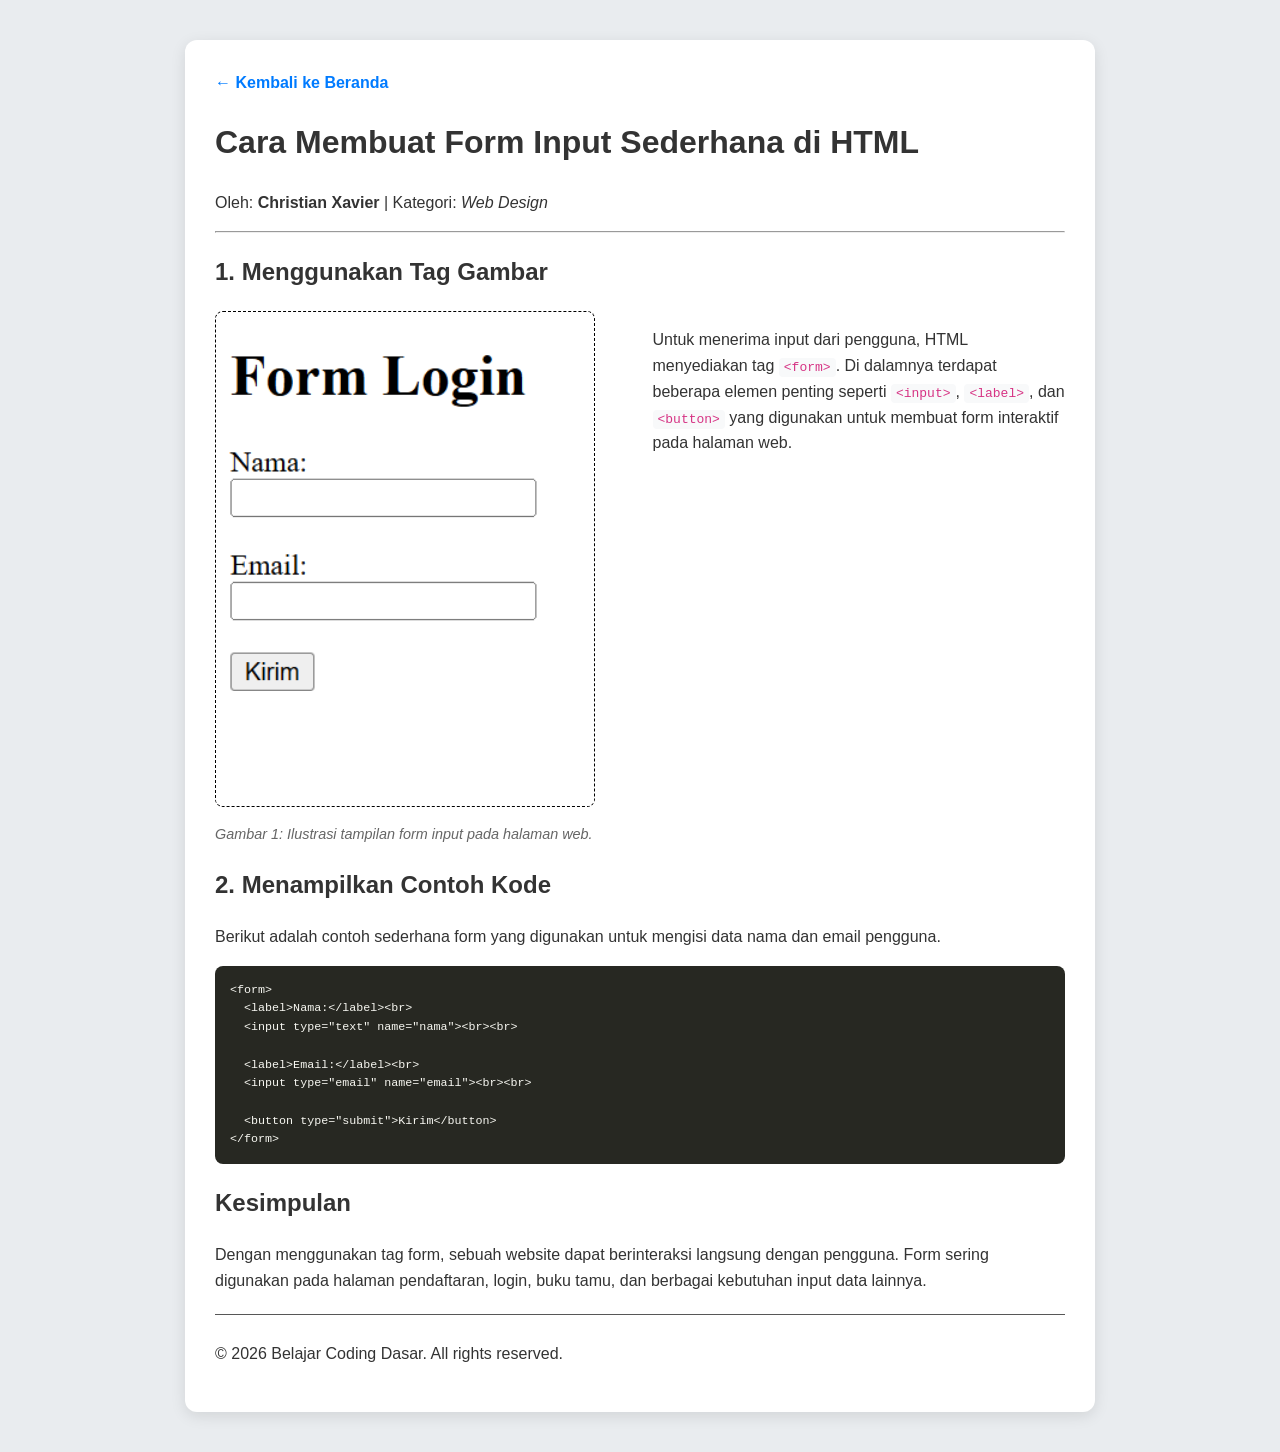
==== app/Halaman_Artikel3.html @ 9686321e "initial commit" ====
<!DOCTYPE html>
<html lang="id">
  <head>
    <meta charset="UTF-8" />
    <meta name="viewport" content="width=device-width, initial-scale=1.0" />
    <title>Artikel: Mengenal Tag Form</title>
    <link rel="icon" type="image/avif" href="../assets/logo.avif" />
    <link rel="stylesheet" href="../assets/css/style.css">
  </head>
  <body>
    <div class="article-card">
      <a href="./Halaman_Utama.html" class="nav-link">&larr; Kembali ke Beranda</a>

      <header>
        <h1>Cara Membuat Form Input Sederhana di HTML</h1>
        <p>
          Oleh: <strong>Christian Xavier</strong> | Kategori: <em>Web Design</em>
        </p>
      </header>

      <hr />

      <section>
      <h2>1. Menggunakan Tag Gambar</h2>
      <div class="two-col">
        <div class="text-section">
          <p>
            Untuk menerima input dari pengguna, HTML menyediakan tag <code>&lt;form&gt;</code>. Di dalamnya terdapat beberapa elemen penting seperti <code>&lt;input&gt;</code>, <code>&lt;label&gt;</code>, dan <code>&lt;button&gt;</code> yang digunakan untuk membuat form interaktif pada halaman web.
          </p>
        </div>
        
        <div class="image-section">
        <figure>
          <img
            src="../assets/img/img3.PNG"
            alt="Contoh Gambar Form"
            class="main-image"
          />
          <figcaption>
            Gambar 1: Ilustrasi tampilan form input pada halaman web.
          </figcaption>
        </figure>
      </div>
      </div>
    </section>

      <section>
        <h2>2. Menampilkan Contoh Kode</h2>
        <p>
          Berikut adalah contoh sederhana form yang digunakan untuk mengisi data nama dan email pengguna.
        </p>

        <pre>
&lt;form&gt;
  &lt;label&gt;Nama:&lt;/label&gt;&lt;br&gt;
  &lt;input type=&quot;text&quot; name=&quot;nama&quot;&gt;&lt;br&gt;&lt;br&gt;
        
  &lt;label&gt;Email:&lt;/label&gt;&lt;br&gt;
  &lt;input type=&quot;email&quot; name=&quot;email&quot;&gt;&lt;br&gt;&lt;br&gt;
        
  &lt;button type=&quot;submit&quot;&gt;Kirim&lt;/button&gt;
&lt;/form&gt;</pre
        >
      </section>

      <section>
        <h2>Kesimpulan</h2>
        <p>
          Dengan menggunakan tag form, sebuah website dapat berinteraksi langsung dengan pengguna. Form sering digunakan pada halaman pendaftaran, login, buku tamu, dan berbagai kebutuhan input data lainnya.
        </p>
      </section>

      <footer
        style="margin-top: 20px; border-top: 1px solid #575757; padding-top: 10px"
      >
        <p>
          <p>&copy; 2026 Belajar Coding Dasar. All rights reserved.</p>
        </p>
      </footer>
    </div>
    <script src="../assets/js/script.js"></script>
  </body>
</html>
---- assets/css/style.css ----
body {
  font-family: "Segoe UI", Tahoma, Geneva, Verdana, sans-serif;
  line-height: 1.6;
  color: #333;
  background-color: #e9ecef;
  margin: 0;
  padding: 40px 20px;
  opacity: 0;
  transition: opacity 0.5s ease-in-out;
}

body.loaded {
  opacity: 1;
}

.article-card {
  max-width: 850px;
  margin: auto;
  background: #fff;
  padding: 30px;
  border-radius: 12px;
  box-shadow: 0 4px 15px rgba(0, 0, 0, 0.1);
}

.two-col {
  display: block;
}

@media (min-width: 768px) {
  .two-col {
    display: grid;
    grid-template-columns: 1fr 1fr;
    gap: 25px;
    align-items: start;
  }

  .image-section {
    order: 1;
    justify-self: start;
    margin: 0;
  }

  .two-col figure {
    justify-self: start;
    margin: 0;
  }

  .text-section {
    order: 2;
  }

  .main-image {
    width: 50%;
    border: 1px dashed black;
  }
}

.main-image {
  width: 100%;
  height: auto;
  border-radius: 8px;
  border: 1px dashed black;
}

figcaption {
  text-align: center;
  font-style: italic;
  color: #666;
  margin-top: 8px;
  font-size: 0.9em;
}

code {
  background-color: #f8f9fa;
  padding: 2px 5px;
  border-radius: 4px;
  color: #d63384;
  font-family: monospace;
}

pre {
  background-color: #272822;
  color: #f8f8f2;
  padding: 15px;
  border-radius: 8px;
  overflow-x: auto;
  font-size: 0.9em;
}

.nav-link {
  display: inline-block;
  text-decoration: none;
  color: #007bff;
  font-weight: bold;
}

a {
  color: #3498db;
  text-decoration: none;
  transition: all 1s ease;
}

a:hover {
  color: #e74c3c;
  font-size: 101%;
}
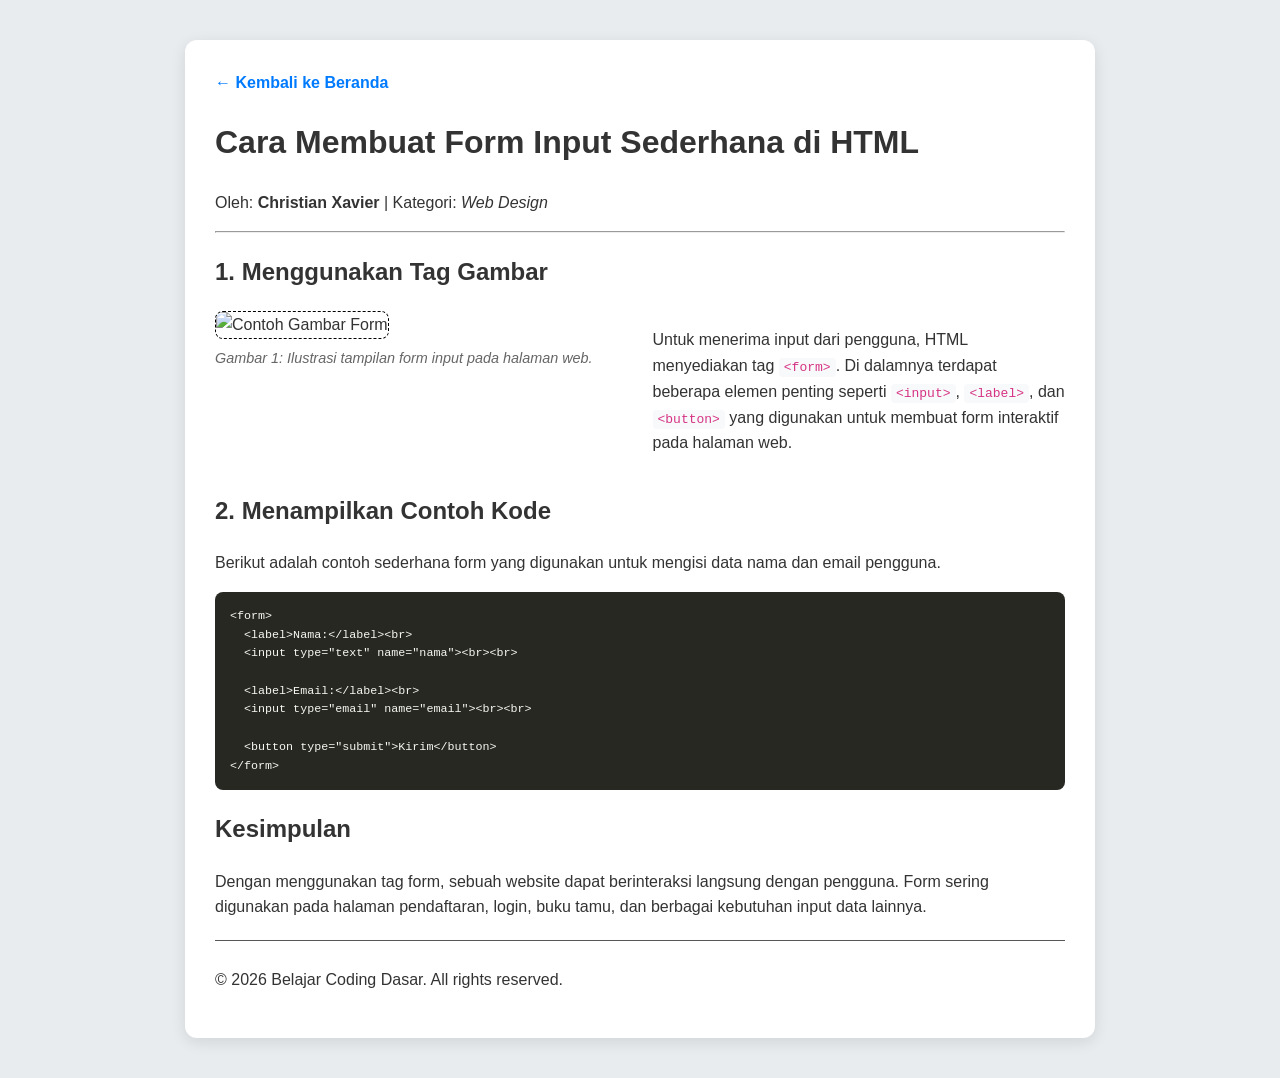
==== commit b5b208ff: "mengubah nama file html dan gambar" ====
--- a/app/Halaman_Artikel3.html
+++ b/app/Halaman_Artikel3.html
@@ -32,7 +32,7 @@
         <div class="image-section">
         <figure>
           <img
-            src="../assets/img/img3.PNG"
+            src="../assets/img/img3.png"
             alt="Contoh Gambar Form"
             class="main-image"
           />
